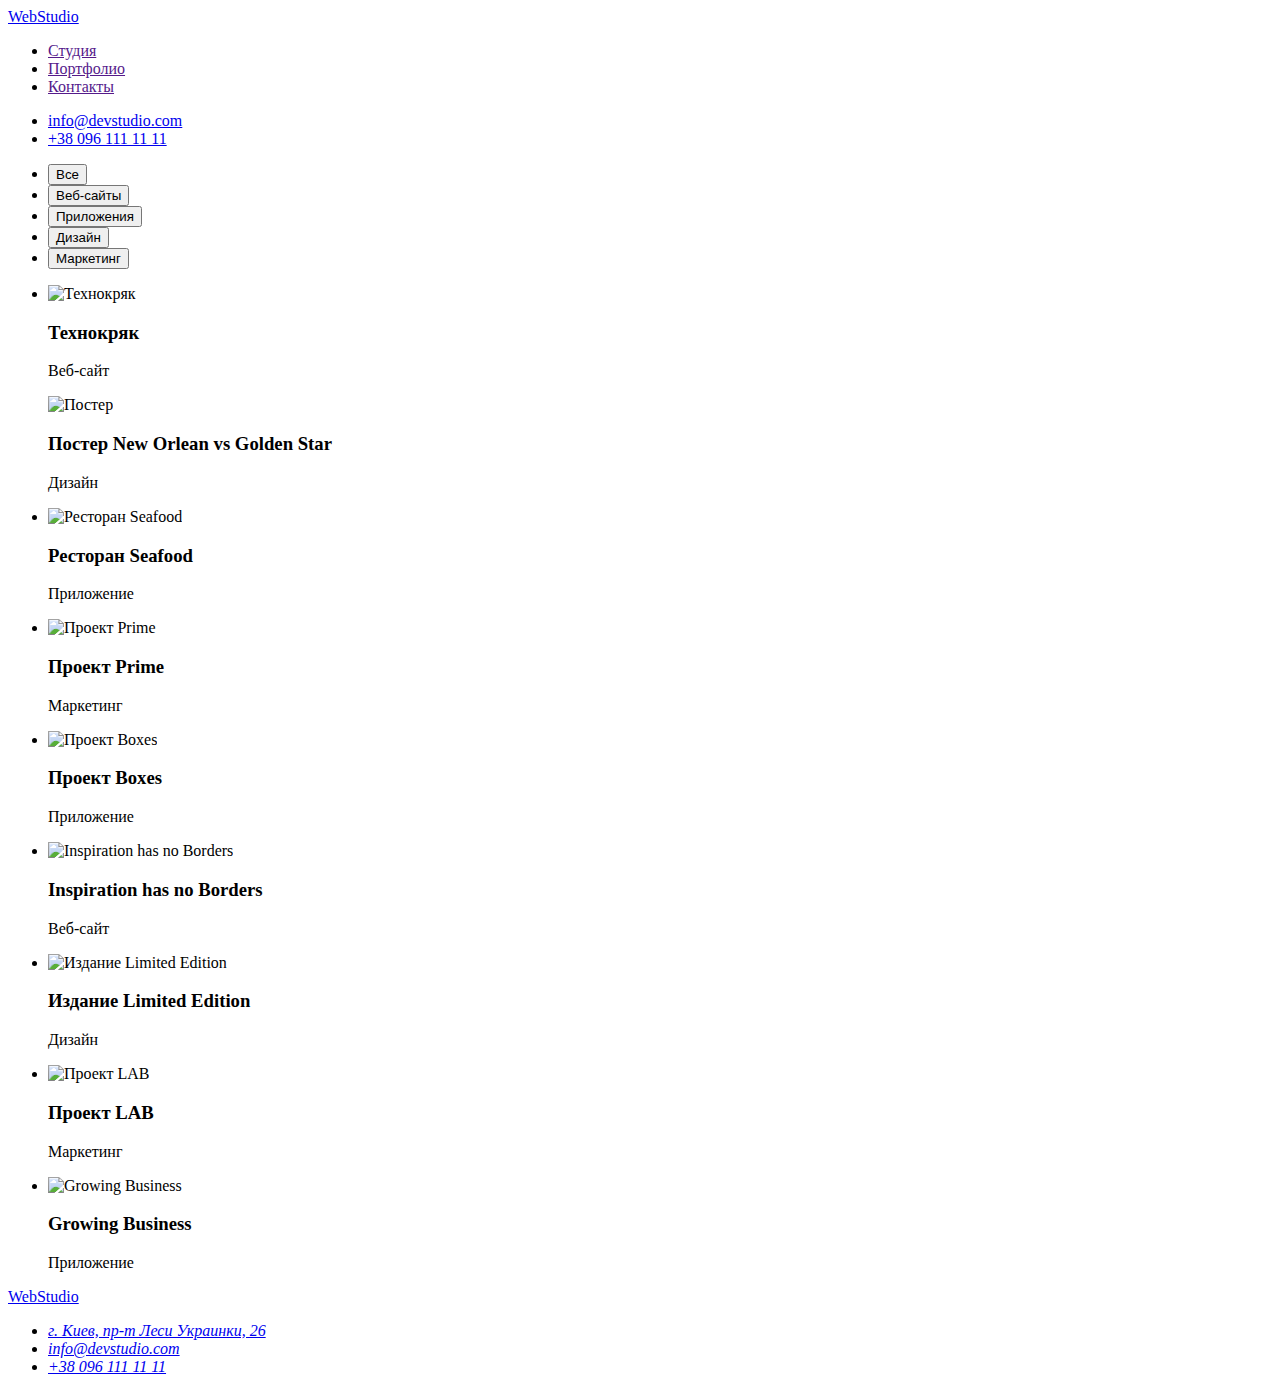
==== portfolio.html @ 06dc1294 "Add files via upload" ====
<!DOCTYPE html>
<html lang="en">
  <head>
    <meta charset="UTF-8" />
    <meta http-equiv="X-UA-Compatible" content="IE=edge" />
    <meta name="viewport" content="width=device-width, initial-scale=1.0" />
    <title>Portfolio</title>
  </head>
  <body>
    <header>
      <nav>
        <a href="./portfolio.html"> WebStudio </a>
        <ul>
          <li><a href="">Студия</a></li>
          <li><a href="">Портфолио</a></li>
          <li><a href="">Контакты</a></li>
        </ul>
      </nav>
      <ul>
        <li><a href="mailto:info@devstudio.com">info@devstudio.com</a></li>
        <li><a href="tel:+380961111111">+38 096 111 11 11</a></li>
      </ul>
    </header>
    <main>
      <section>
        <h2 hidden>кнопки выбора портфолио</h2>
        <ul>
          <li><button type="button">Все</button></li>
          <li><button type="button">Веб-сайты</button></li>
          <li><button type="button">Приложения</button></li>
          <li><button type="button">Дизайн</button></li>
          <li><button type="button">Маркетинг</button></li>
        </ul>
      </section>
      <section>
        <h2 hidden>портфолио</h2>
        <ul>
          <li>
              <img src="./images/web.jpg"
            width="370"
            height="294"
            alt="Технокряк"/>
            <h3>Технокряк</h3>
            <p>Веб-сайт</p>
        </li>
            <img src="./images/design.jpg"
            width="370"
            height="294"
            alt="Постер"/>
            <h3>Постер New Orlean vs Golden Star</h3>
            <p>Дизайн</p>
            </li>
            <li>
                <img src="./images/app.jpg"
            width="370"
            height="294"
            alt="Ресторан Seafood"/>
            <h3>Ресторан Seafood</h3>
            <p>Приложение</p>
        </li>
            <li><img src="./images/marketing.jpg"
            width="370"
            height="294"
            alt="Проект Prime"/>
            <h3>Проект Prime</h3>
            <p>Маркетинг</p>
        </li>
            <li><img src="./images/app2.jpg"
            width="370"
            height="294"
            alt="Проект Boxes"/>
            <h3>Проект Boxes</h3>
            <p>Приложение</p>
        </li>
            <li><img src="./images/web2.jpg"
            width="370"
            height="294"
            alt="Inspiration has no Borders"/>
            <h3 lang="en">Inspiration has no Borders</h3>
            <p>Веб-сайт</p>
        </li>
            <li><img src="./images/design2.jpg"
            width="370"
            height="294"
            alt="Издание Limited Edition"/>
            <h3>Издание Limited Edition</h3>
            <p>Дизайн</p>
        </li>
            <li><img src="./images/marketing2.jpg"
            width="370"
            height="294"
            alt="Проект LAB"/>
            <h3>Проект LAB</h3>
            <p>Маркетинг</p>
        </li>
            <li><img src="./images/app3.jpg"
                width="370"
                height="294"
                alt="Growing Business"/>
                <h3 lang="en">Growing Business</h3>
            <p>Приложение</p>
            </li>
          
              </ul>
      </section>
    </main>
    <footer>
        <a href="./portfolio.html">WebStudio </a>
        <address>
          <ul>
            <li>
              <a
                href="https://goo.gl/maps/e2pgmSdPT3RohSe57"
                target="_blank"
                rel="noreferrer noopener"
              >
                г. Киев, пр-т Леси Украинки, 26</a
              >
            </li>
            <li><a href="mailto:info@devstudio.com">info@devstudio.com</a></li>
            <li><a href="tel:+380961111111">+38 096 111 11 11</a></li>
          </ul>
        </address>
      </footer>
  </body>
</html>
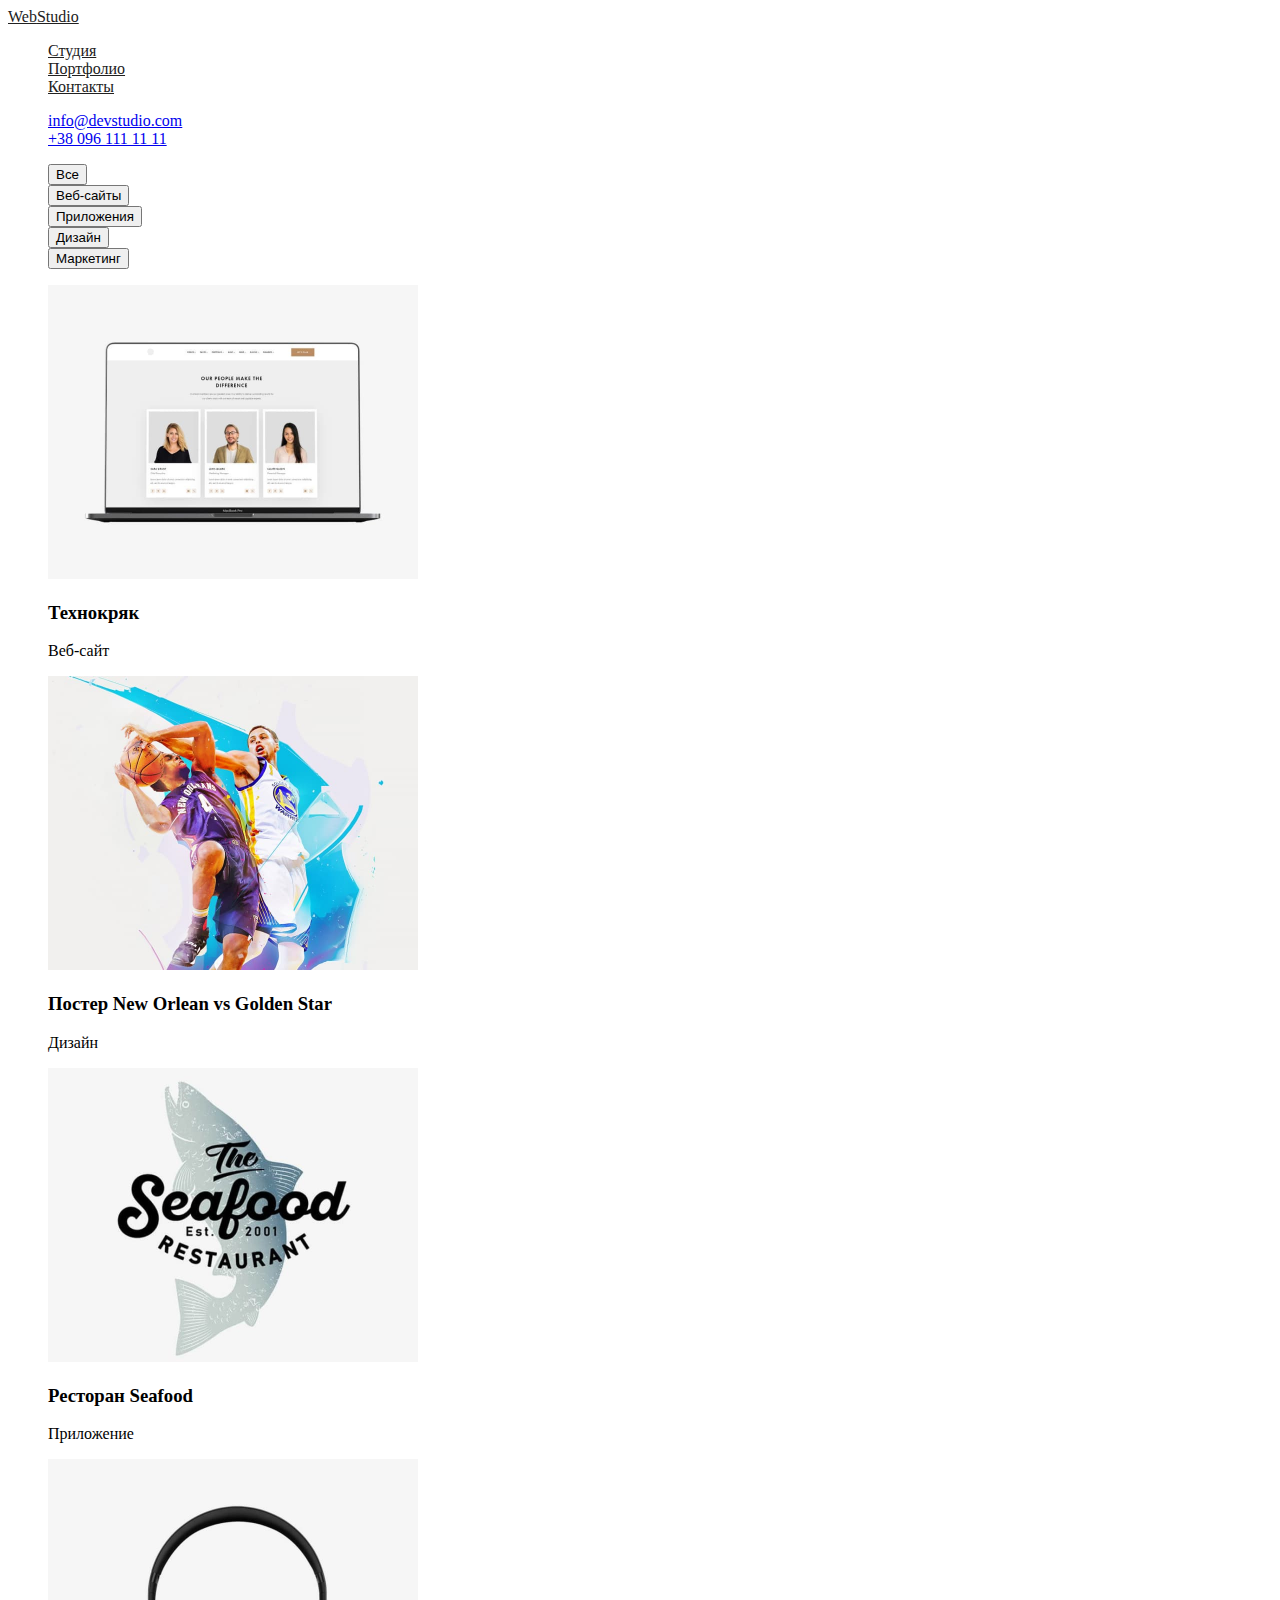
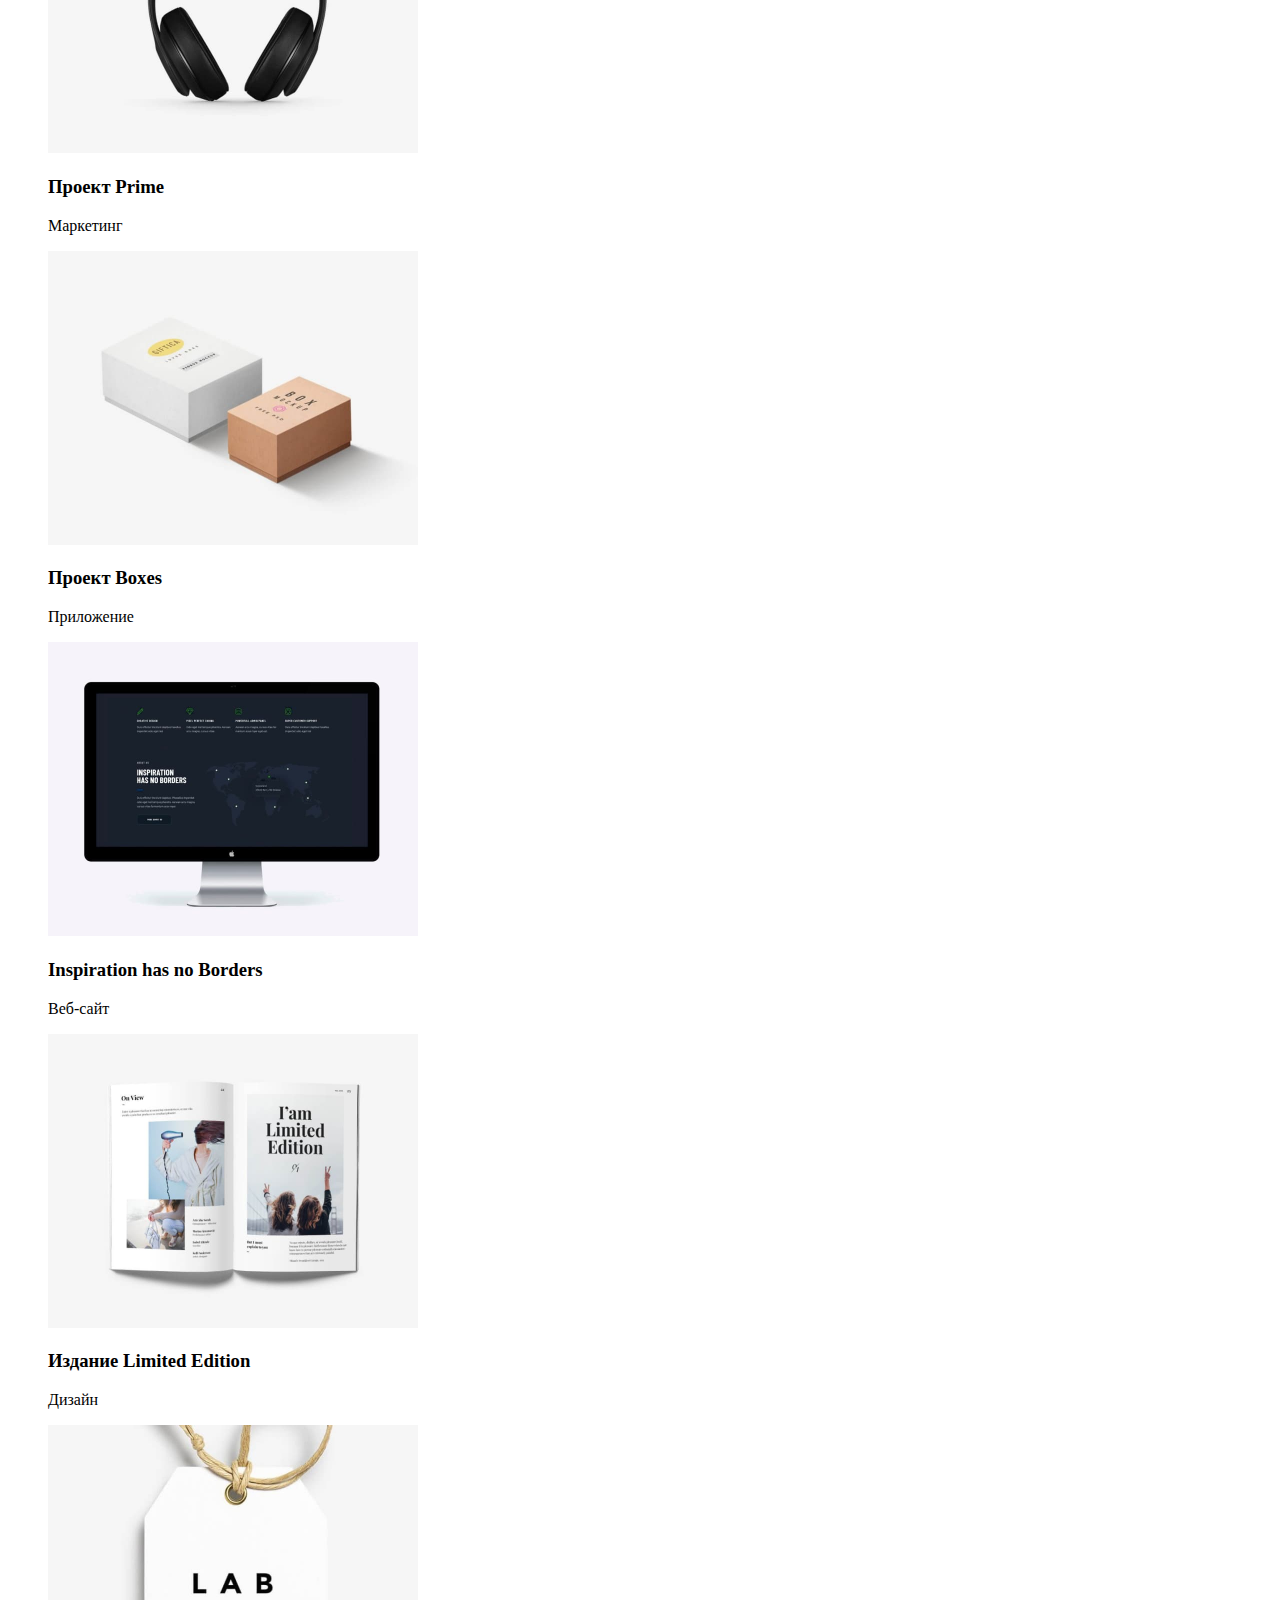
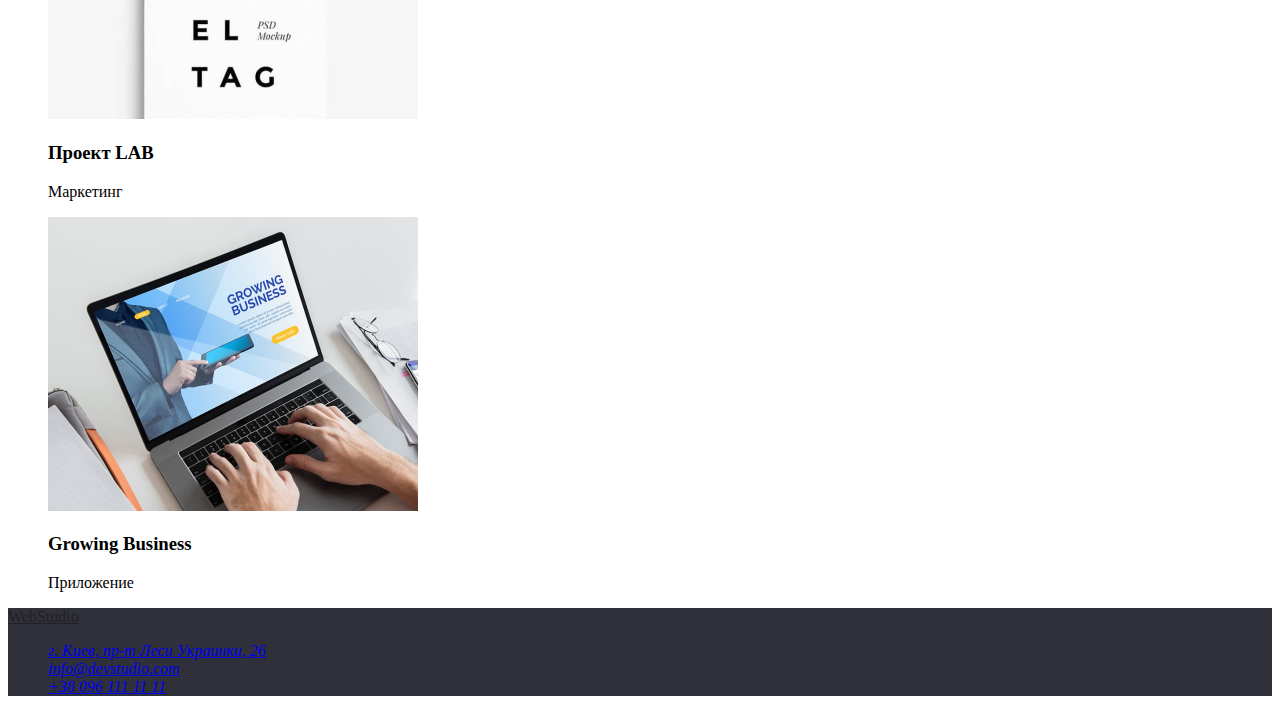
==== commit 273c412f: "Add files via upload" ====
--- a/portfolio.html
+++ b/portfolio.html
@@ -1,46 +1,57 @@
 <!DOCTYPE html>
-<html lang="en">
+<html lang="ru">
   <head>
     <meta charset="UTF-8" />
     <meta http-equiv="X-UA-Compatible" content="IE=edge" />
     <meta name="viewport" content="width=device-width, initial-scale=1.0" />
     <title>Portfolio</title>
+    <link rel="stylesheet" href="./css/styles.css" />
+    <link rel="preconnect" href="https://fonts.googleapis.com" />
+    <link rel="preconnect" href="https://fonts.gstatic.com" crossorigin />
+    <link
+      href="https://fonts.googleapis.com/css2?family=Raleway:wght@700&family=Roboto:wght@400;500;700;900&display=swap"
+      rel="stylesheet"
+    />
   </head>
   <body>
     <header>
       <nav>
-        <a href="./portfolio.html"> WebStudio </a>
-        <ul>
-          <li><a href="">Студия</a></li>
-          <li><a href="">Портфолио</a></li>
-          <li><a href="">Контакты</a></li>
+        <a href="./index.html" class="logo"> Web<span class="span-header">Studio</span></a>
+        <ul class="site-nav list">
+          <li><a href="./index.html" class="link">Студия</a></li>
+          <li><a href="./portfolio.html" class="link current">Портфолио</a></li>
+          <li><a href="" class="link">Контакты</a></li>
         </ul>
       </nav>
-      <ul>
-        <li><a href="mailto:info@devstudio.com">info@devstudio.com</a></li>
-        <li><a href="tel:+380961111111">+38 096 111 11 11</a></li>
+      <ul class="address list">
+        <li>
+          <a href="mailto:info@devstudio.com" class="link"
+            >info@devstudio.com</a
+          >
+        </li>
+        <li><a href="tel:+380961111111" class="link">+38 096 111 11 11</a></li>
       </ul>
     </header>
     <main>
       <section>
         <h2 hidden>кнопки выбора портфолио</h2>
-        <ul>
-          <li><button type="button">Все</button></li>
-          <li><button type="button">Веб-сайты</button></li>
-          <li><button type="button">Приложения</button></li>
-          <li><button type="button">Дизайн</button></li>
-          <li><button type="button">Маркетинг</button></li>
+        <ul class="list">
+          <li><button class="button" type="button">Все</button></li>
+          <li><button class="button" type="button">Веб-сайты</button></li>
+          <li><button class="button" type="button">Приложения</button></li>
+          <li><button class="button" type="button">Дизайн</button></li>
+          <li><button class="button" type="button">Маркетинг</button></li>
         </ul>
       </section>
       <section>
         <h2 hidden>портфолио</h2>
-        <ul>
+        <ul class="list">
           <li>
               <img src="./images/web.jpg"
             width="370"
             height="294"
             alt="Технокряк"/>
-            <h3>Технокряк</h3>
+            <h3 class="title">Технокряк</h3>
             <p>Веб-сайт</p>
         </li>
             <img src="./images/design.jpg"
@@ -104,23 +115,23 @@
               </ul>
       </section>
     </main>
-    <footer>
-        <a href="./portfolio.html">WebStudio </a>
-        <address>
-          <ul>
-            <li>
-              <a
-                href="https://goo.gl/maps/e2pgmSdPT3RohSe57"
-                target="_blank"
-                rel="noreferrer noopener"
-              >
-                г. Киев, пр-т Леси Украинки, 26</a
-              >
-            </li>
-            <li><a href="mailto:info@devstudio.com">info@devstudio.com</a></li>
-            <li><a href="tel:+380961111111">+38 096 111 11 11</a></li>
-          </ul>
-        </address>
-      </footer>
+    <footer class="footer">
+      <a href="./index.html" class="logo"> Web<span class="span-footer">Studio</span></a>
+      <address>
+        <ul class="footer list">
+          <li class="address">
+            <a
+              href="https://goo.gl/maps/e2pgmSdPT3RohSe57"
+              target="_blank"
+              rel="noreferrer noopener"
+            >
+              г. Киев, пр-т Леси Украинки, 26</a
+            >
+          </li>
+          <li><a href="mailto:info@devstudio.com">info@devstudio.com</a></li>
+          <li><a href="tel:+380961111111">+38 096 111 11 11</a></li>
+        </ul>
+      </address>
+    </footer>
   </body>
 </html>
--- a/css/styles.css
+++ b/css/styles.css
@@ -0,0 +1,60 @@
+:root{
+    --primary-text-color: #757575;
+    --title-text-color: #212121;
+    --accent-color: #2196F3;
+}
+font-family: 'Raleway', sans-serif;
+font-family: 'Roboto', sans-serif;
+body {background-color:#E5E5E5; 
+    color:var(--primary-text-color);}
+.list {list-style: none;}
+
+/* вторичный цвет фона #F5F4FA */
+.logo {color: #212121;}
+.logo:hover
+{
+    color:  var(--accent-color);
+}
+/* site nav */
+.site-nav .link
+{
+    color: #212121;
+}
+.site-nav .link:hover,
+.site-nav .link:focus
+{
+    color: var(--accent-color);
+}
+/* site adress */
+.address{
+    color: #757575;
+}
+.address .link:hover,
+.address .link:focus{
+    color: var(--accent-color); 
+}
+/* HERO */
+.section-hero{
+color: #FFFFFF;
+background-color: #2F303A;
+}
+/*Features */
+.feature-list .title{
+    color: var(--title-text-color);
+
+}
+.subtitle{
+    color: var(--primary-text-color);
+}
+.aside-list .title {
+    color: var(--title-text-color);
+}
+/* footer */
+.footer{
+    background-color:#2F303A;
+}
+.footer-logo{  
+      color: #2196F3
+    }
+.footer-logo:hover{color: var(--accent-color);}
+.footer-address{}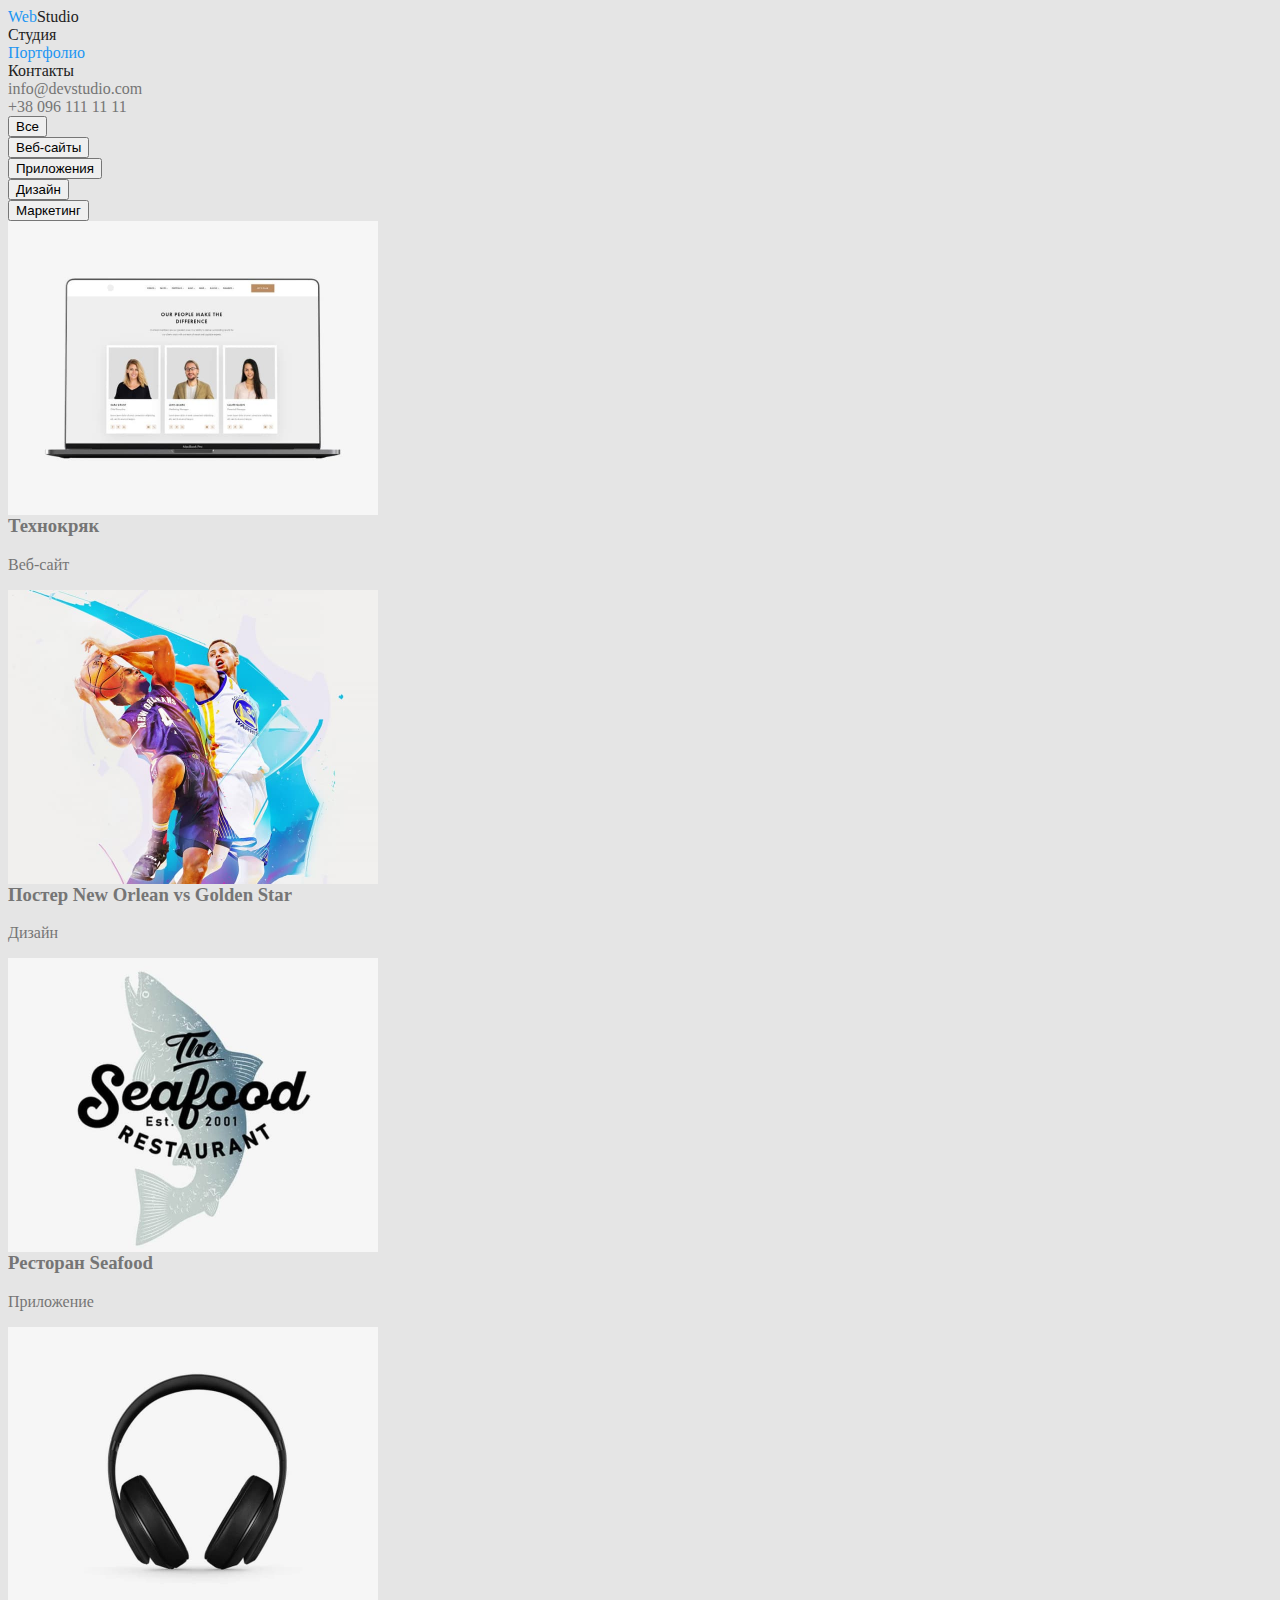
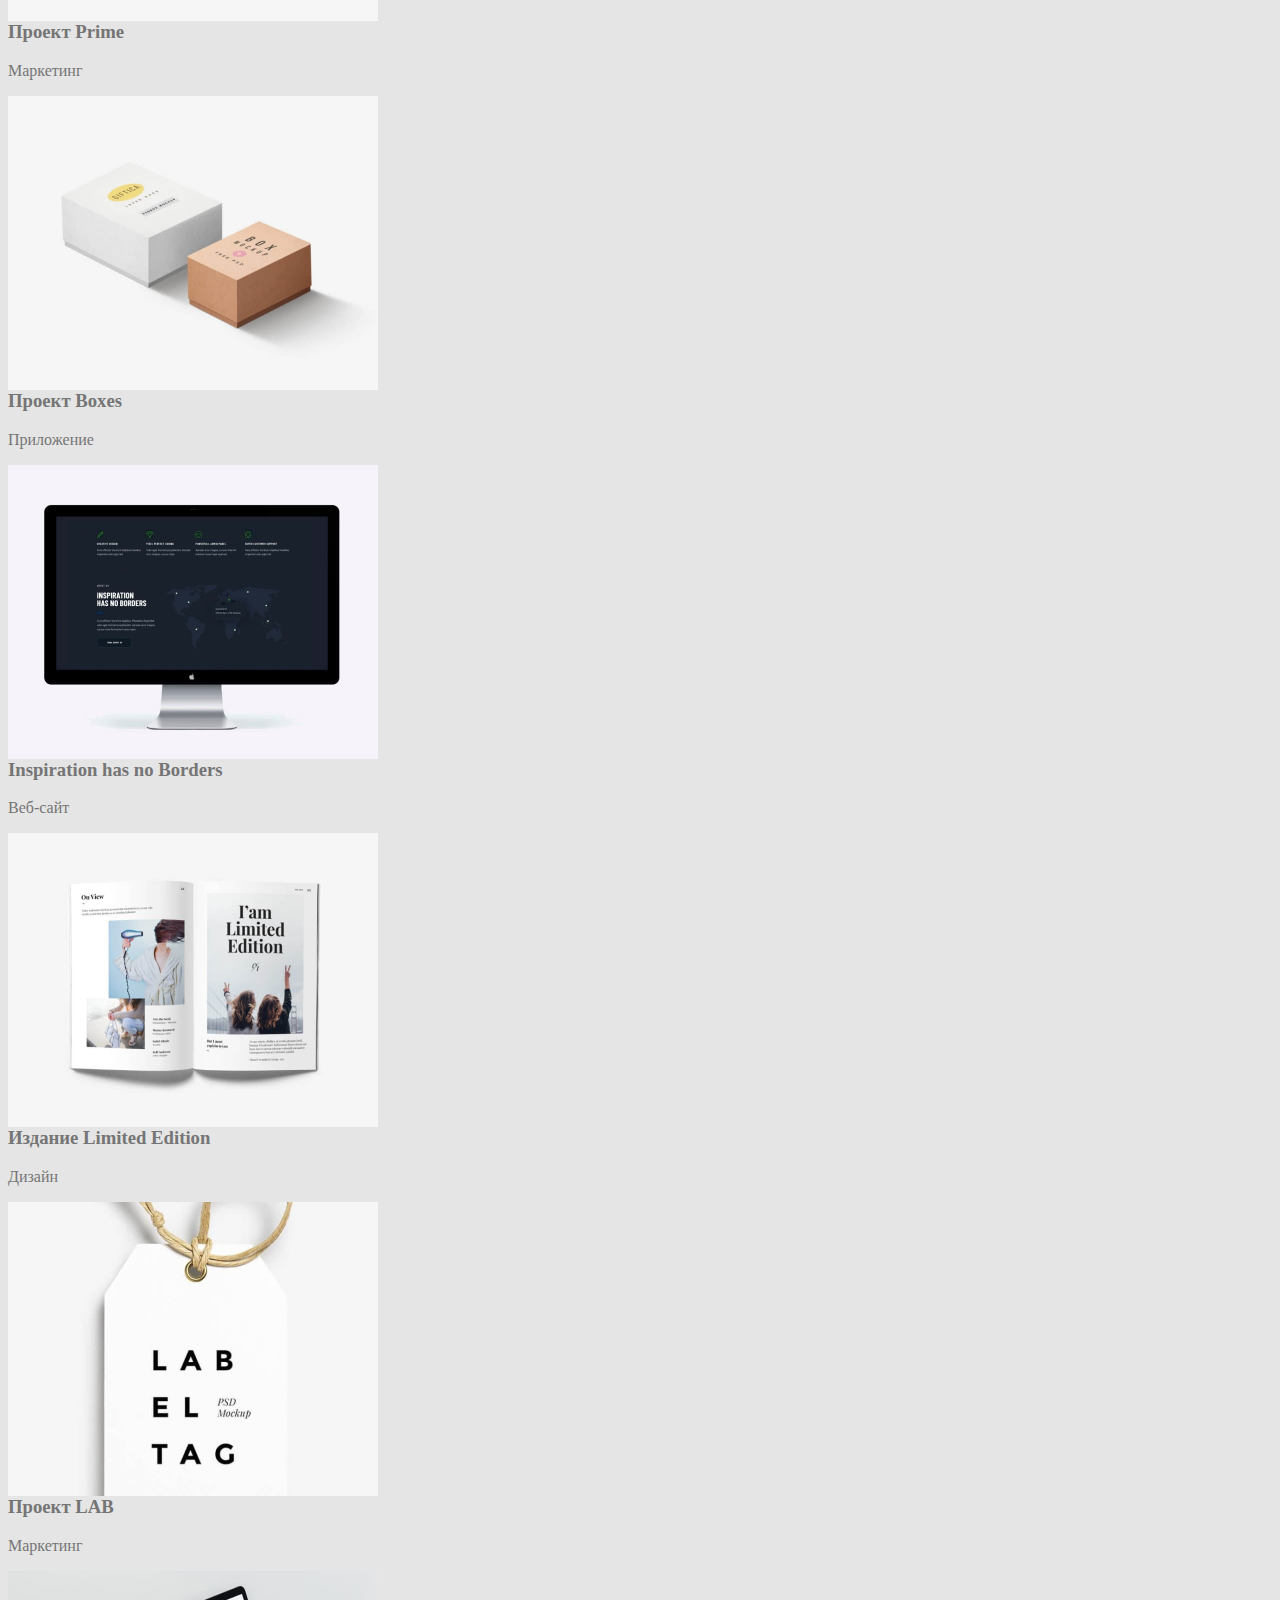
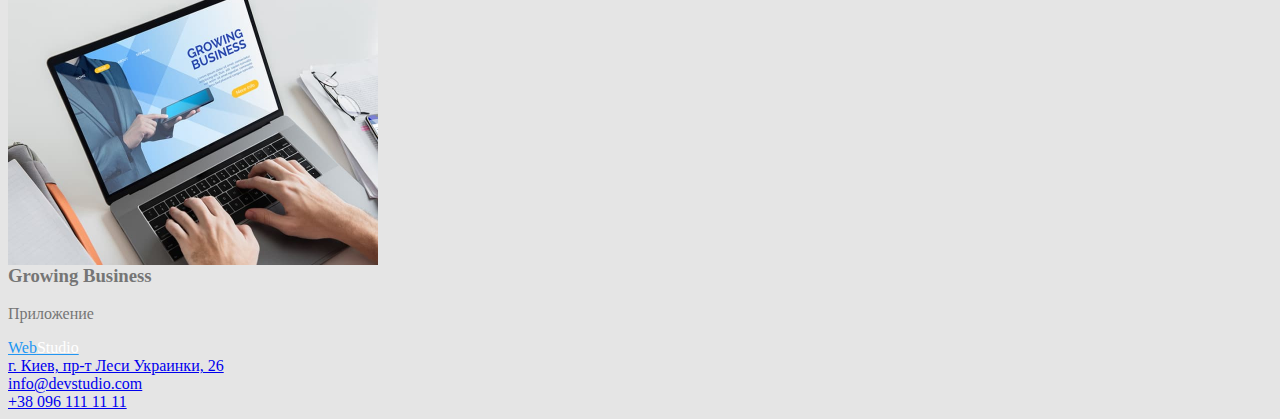
==== commit e29849bb: "Add files via upload" ====
--- a/portfolio.html
+++ b/portfolio.html
@@ -16,20 +16,20 @@
   <body>
     <header>
       <nav>
-        <a href="./index.html" class="logo"> Web<span class="span-header">Studio</span></a>
+        <a href="./index.html" class="link logo"> Web<span class="span-header">Studio</span></a>
         <ul class="site-nav list">
-          <li><a href="./index.html" class="link">Студия</a></li>
-          <li><a href="./portfolio.html" class="link current">Портфолио</a></li>
-          <li><a href="" class="link">Контакты</a></li>
+          <li><a href="./index.html" class="link header-link">Студия</a></li>
+          <li><a href="./portfolio.html" class="link header-link current">Портфолио</a></li>
+          <li><a href="" class="link header-link">Контакты</a></li>
         </ul>
       </nav>
       <ul class="address list">
         <li>
-          <a href="mailto:info@devstudio.com" class="link"
+          <a href="mailto:info@devstudio.com" class="link header-link"
             >info@devstudio.com</a
           >
         </li>
-        <li><a href="tel:+380961111111" class="link">+38 096 111 11 11</a></li>
+        <li><a href="tel:+380961111111" class="link header-link">+38 096 111 11 11</a></li>
       </ul>
     </header>
     <main>
--- a/css/styles.css
+++ b/css/styles.css
@@ -5,15 +5,35 @@
 }
 font-family: 'Raleway', sans-serif;
 font-family: 'Roboto', sans-serif;
+html {  
+    box-sizing: border-box;
+  }
+  *,*::after,*::before {
+          box-sizing: inherit;}
+          /* Стили для обнуления верхних отступов у элементов */
+h1,h2,h3,h4,h5,h6,p { 
+     margin-top: 0;}
+/* Класс для обнуления базовых свойств у списков (ul) */
+.list {    list-style: none;    padding-left: 0;    margin: 0;}
+/* Класс для обнуления базовых свойств у ссылок */
+.link {    text-decoration: none;    color: inherit;}
+/* Свойства для корректного отображения картинок */
+img {    display: block;    max-width: 100%;    height: auto;}
+/* Свойства для обнуления курсива у address */
+address {    font-style: normal;    /* or */    font-style: inherit;}
+
 body {background-color:#E5E5E5; 
     color:var(--primary-text-color);}
-.list {list-style: none;}
 
-/* вторичный цвет фона #F5F4FA */
-.logo {color: #212121;}
+/* лого */
+.logo {color: var(--accent-color);}
 .logo:hover
 {
     color:  var(--accent-color);
+}
+.span-header {color: var(--title-text-color);
+}
+.span-footer {color: white;
 }
 /* site nav */
 .site-nav .link
@@ -25,12 +45,13 @@
 {
     color: var(--accent-color);
 }
+.site-nav .link.current{ color: var(--accent-color);}
 /* site adress */
 .address{
     color: #757575;
 }
-.address .link:hover,
-.address .link:focus{
+.address :hover,
+.address :focus{
     color: var(--accent-color); 
 }
 /* HERO */
@@ -39,22 +60,24 @@
 background-color: #2F303A;
 }
 /*Features */
-.feature-list .title{
+.feature .title{
     color: var(--title-text-color);
 
-}
 .subtitle{
     color: var(--primary-text-color);
 }
-.aside-list .title {
+.person .title{color: var(--title-text-color);}
+.aside-list.title {
     color: var(--title-text-color);
 }
 /* footer */
-.footer{
-    background-color:#2F303A;
-}
+.footer .link{ }
+
+.footer{background-color:#2F303A;}
 .footer-logo{  
       color: #2196F3
     }
 .footer-logo:hover{color: var(--accent-color);}
-.footer-address{}+.button {background-color: #2196F3;
+color: white;}
+.list .title {color: var(--title-text-color);}
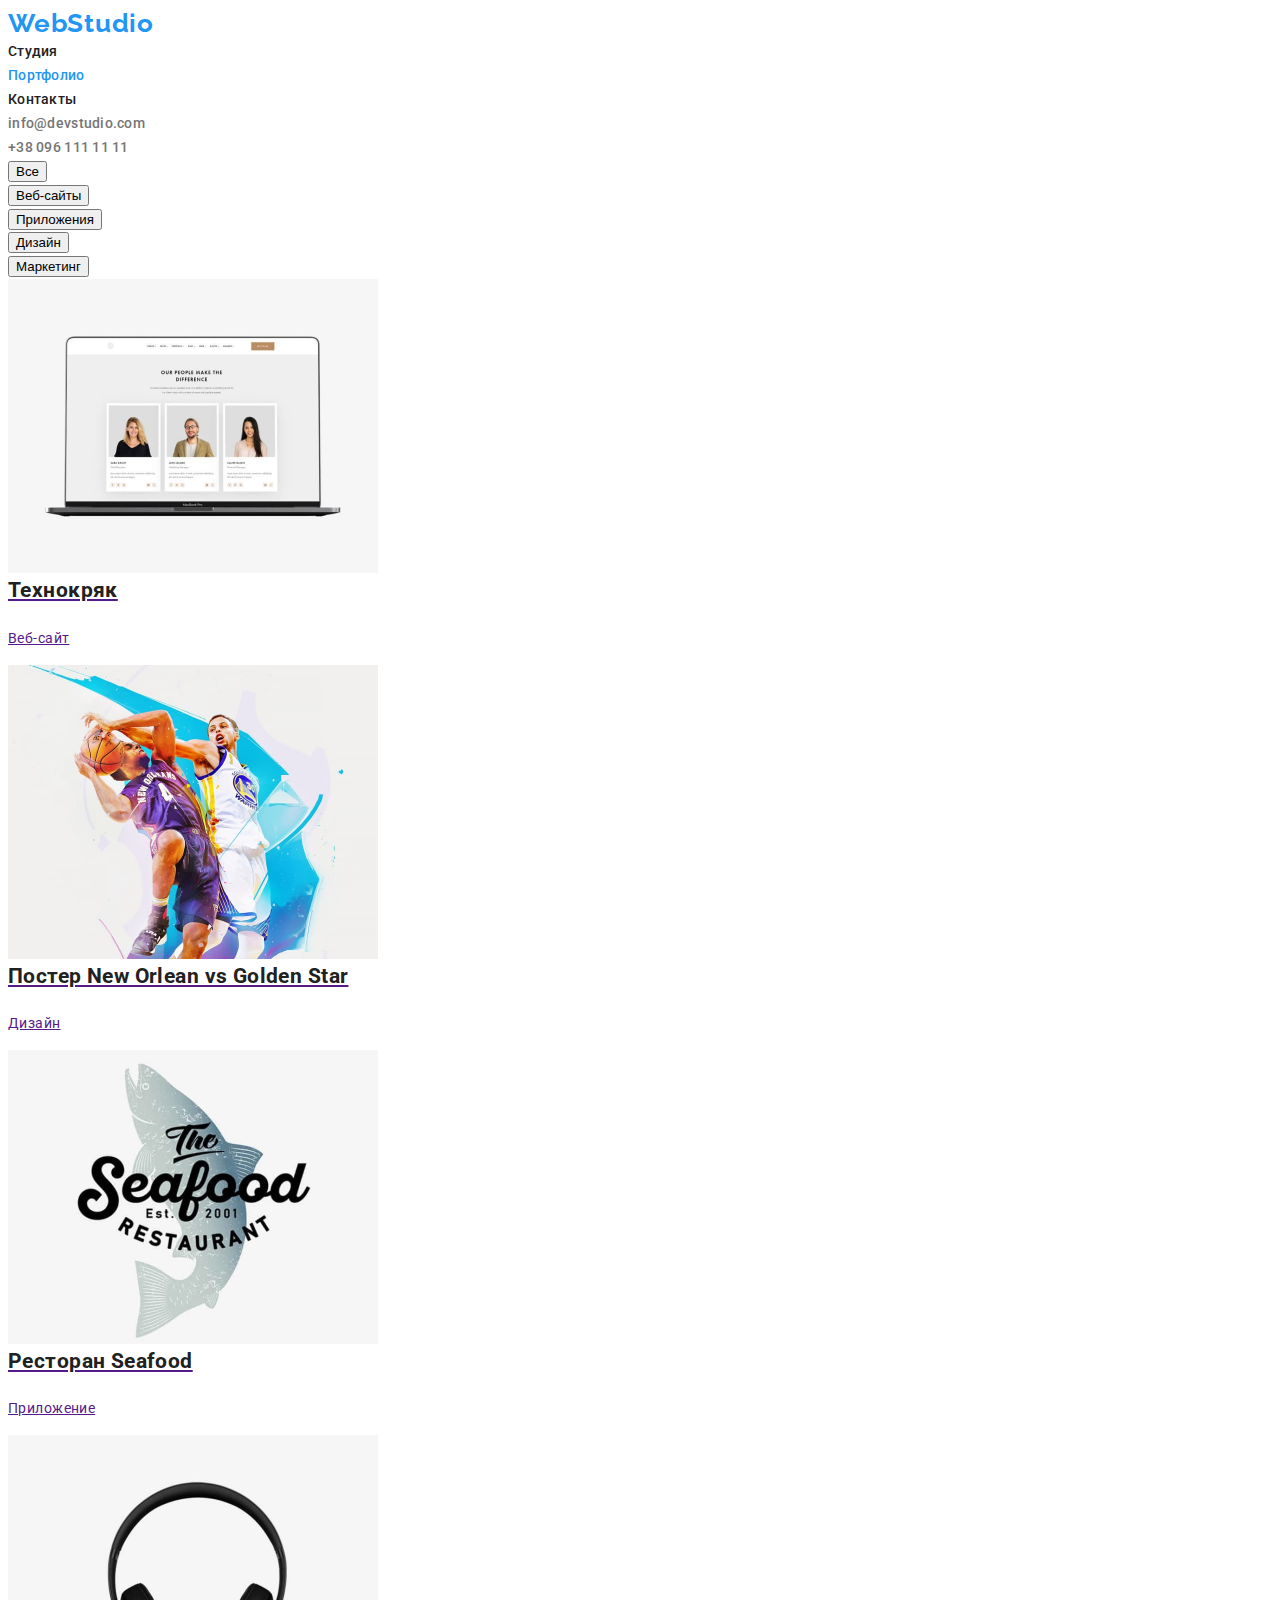
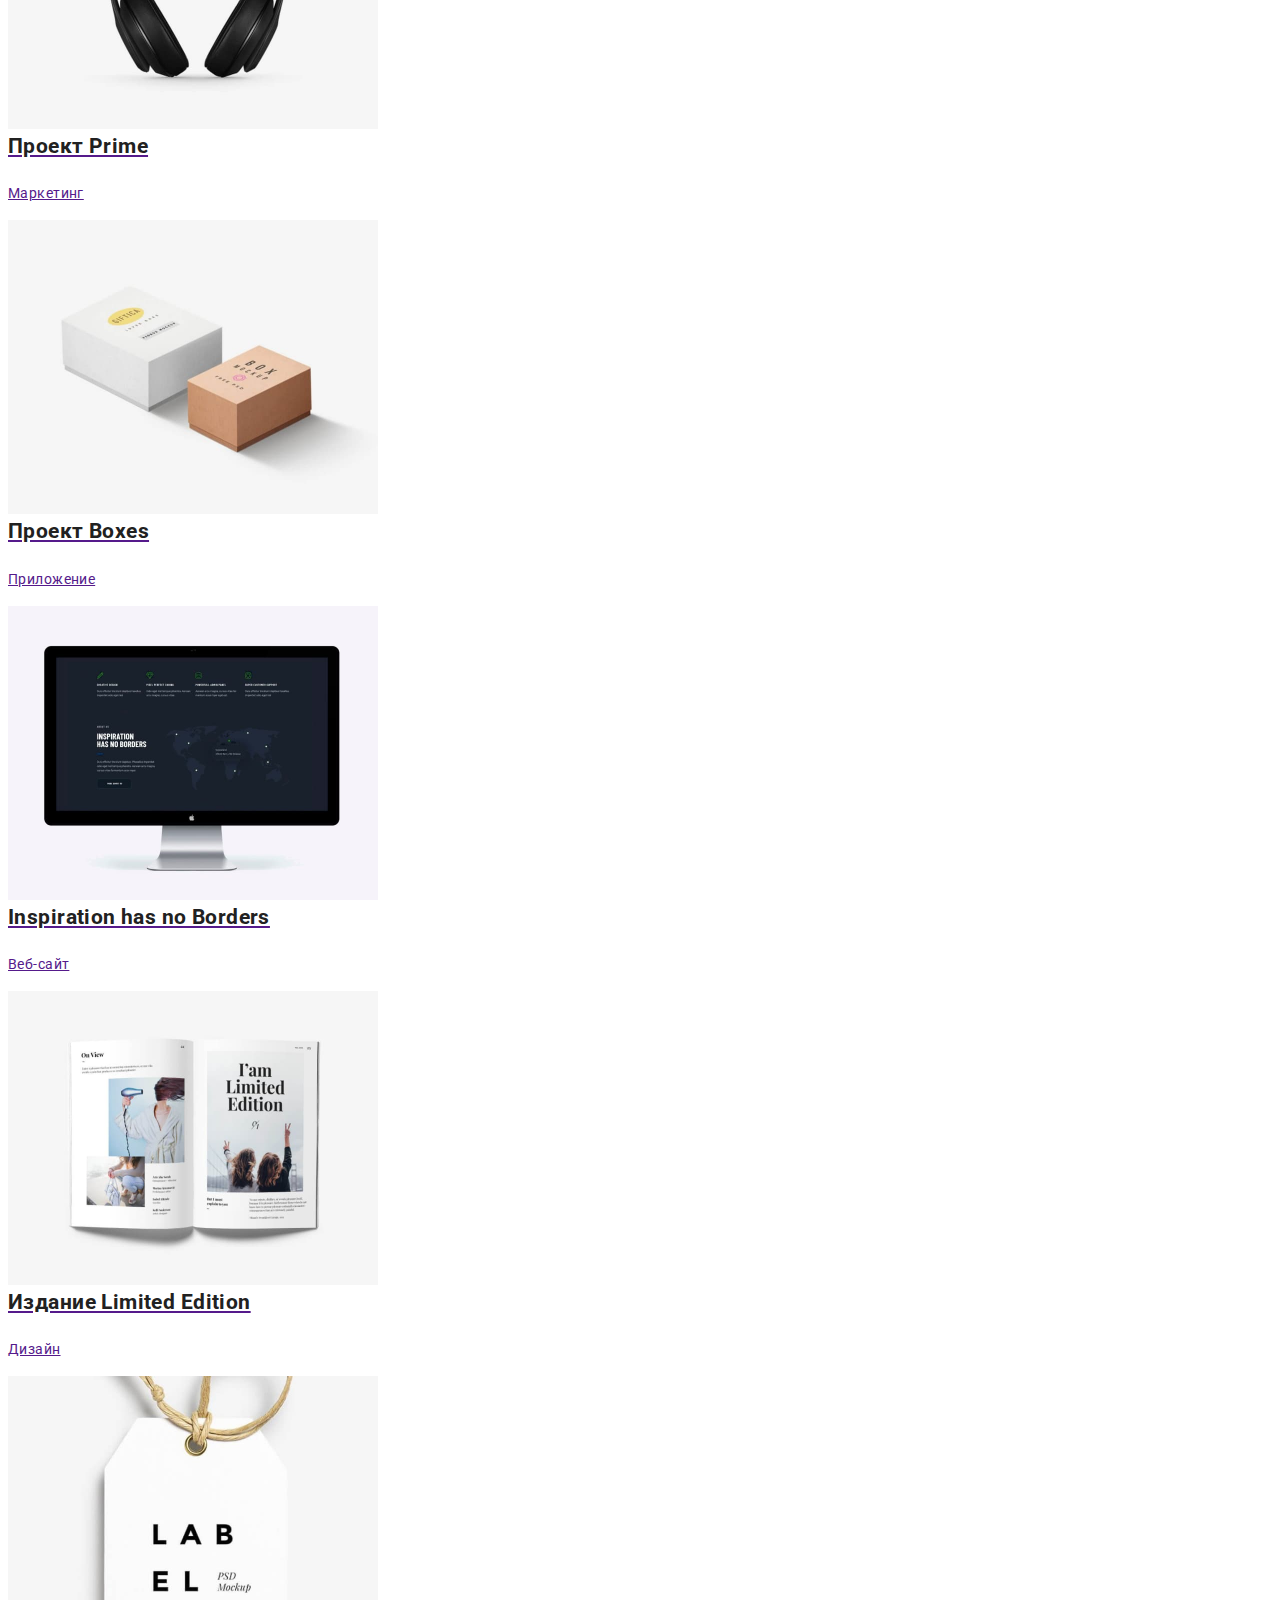
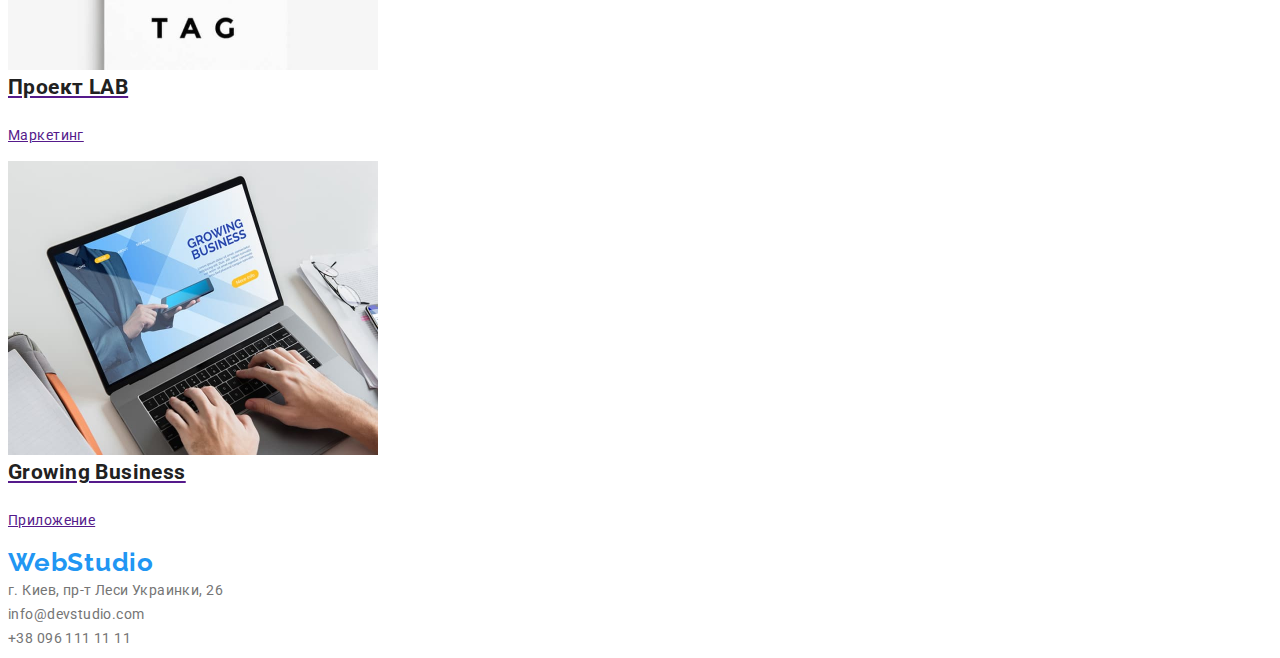
==== commit 562602e5: "Add files via upload" ====
--- a/portfolio.html
+++ b/portfolio.html
@@ -16,9 +16,9 @@
   <body>
     <header>
       <nav>
-        <a href="./index.html" class="link logo"> Web<span class="span-header">Studio</span></a>
+        <a href="./index.html" class="link logo"> Web<span class="logo-header">Studio</span></a>
         <ul class="site-nav list">
-          <li><a href="./index.html" class="link header-link">Студия</a></li>
+          <li><a href="./index.html" class="link header-link ">Студия</a></li>
           <li><a href="./portfolio.html" class="link header-link current">Портфолио</a></li>
           <li><a href="" class="link header-link">Контакты</a></li>
         </ul>
@@ -34,103 +34,126 @@
     </header>
     <main>
       <section>
-        <h2 hidden>кнопки выбора портфолио</h2>
-        <ul class="list">
-          <li><button class="button" type="button">Все</button></li>
-          <li><button class="button" type="button">Веб-сайты</button></li>
-          <li><button class="button" type="button">Приложения</button></li>
-          <li><button class="button" type="button">Дизайн</button></li>
-          <li><button class="button" type="button">Маркетинг</button></li>
+        <h1 hidden>Портфолио</h1>
+        <ul class="filter-list list">
+          <li><button class="filter-btn filter-current" type="button">Все</button></li>
+          <li><button class="filter-btn filter-current" type="button">Веб-сайты</button></li>
+          <li><button class="filter-btn filter-current" type="button">Приложения</button></li>
+          <li><button class="filter-btn filter-current" type="button">Дизайн</button></li>
+          <li><button class="filter-btn filter-current" type="button">Маркетинг</button></li>
         </ul>
-      </section>
-      <section>
-        <h2 hidden>портфолио</h2>
-        <ul class="list">
+             <ul class="list">
           <li>
+            <a href="" target="_blank" rel="noopener, noreferrer, nofollow">
               <img src="./images/web.jpg"
             width="370"
             height="294"
             alt="Технокряк"/>
-            <h3 class="title">Технокряк</h3>
-            <p>Веб-сайт</p>
+            <h2 class="title portfolio-title">Технокряк</h2>
+            <p class="portfolio-item">Веб-сайт</p>
+          </a>
         </li>
+        <li>
+          <a href="" target="_blank" rel="noopener, noreferrer, nofollow">
             <img src="./images/design.jpg"
             width="370"
             height="294"
             alt="Постер"/>
-            <h3>Постер New Orlean vs Golden Star</h3>
-            <p>Дизайн</p>
+            <h2 class="title portfolio-title">Постер New Orlean vs Golden Star</h2>
+            <p class="portfolio-item">Дизайн</p>
+            </a>
             </li>
-            <li>
+                         <a href="" target="_blank" rel="noopener, noreferrer, nofollow">
                 <img src="./images/app.jpg"
             width="370"
             height="294"
             alt="Ресторан Seafood"/>
-            <h3>Ресторан Seafood</h3>
-            <p>Приложение</p>
+            <h2 class="title portfolio-title">Ресторан Seafood</h2>
+            <p class="portfolio-item">Приложение</p>
+            </a>
         </li>
-            <li><img src="./images/marketing.jpg"
+                  <a href="" target="_blank" rel="noopener, noreferrer, nofollow">
+              <img src="./images/marketing.jpg"
             width="370"
             height="294"
             alt="Проект Prime"/>
-            <h3>Проект Prime</h3>
-            <p>Маркетинг</p>
+            <h2 class="title portfolio-title">Проект Prime</h2>
+            <p class="portfolio-item">Маркетинг</p>
+            </a>
         </li>
-            <li><img src="./images/app2.jpg"
+            <li>
+              <a href="" target="_blank" rel="noopener, noreferrer, nofollow">
+              <img src="./images/app2.jpg"
             width="370"
             height="294"
             alt="Проект Boxes"/>
-            <h3>Проект Boxes</h3>
-            <p>Приложение</p>
+            <h2 class="title portfolio-title">Проект Boxes</h2>
+            <p class="portfolio-item">Приложение</p>
+          </a>
         </li>
-            <li><img src="./images/web2.jpg"
+            <li>
+              <a href="" target="_blank" rel="noopener, noreferrer, nofollow"> 
+              <img src="./images/web2.jpg"
             width="370"
             height="294"
             alt="Inspiration has no Borders"/>
-            <h3 lang="en">Inspiration has no Borders</h3>
-            <p>Веб-сайт</p>
+            <h2 class="title portfolio-title" lang="en">Inspiration has no Borders</h2>
+            <p class="portfolio-item">Веб-сайт</p>
+            </a>
         </li>
-            <li><img src="./images/design2.jpg"
+            <li>
+              <a href="" target="_blank" rel="noopener, noreferrer, nofollow">
+              <img src="./images/design2.jpg"
             width="370"
             height="294"
             alt="Издание Limited Edition"/>
-            <h3>Издание Limited Edition</h3>
-            <p>Дизайн</p>
+            <h2 class="title portfolio-title">Издание Limited Edition</h2>
+            <p class="portfolio-item">Дизайн</p>
+              </a>
+
         </li>
-            <li><img src="./images/marketing2.jpg"
+            <li>
+              <a href="" target="_blank" rel="noopener, noreferrer, nofollow">
+
+              <img src="./images/marketing2.jpg"
             width="370"
             height="294"
             alt="Проект LAB"/>
-            <h3>Проект LAB</h3>
-            <p>Маркетинг</p>
+            <h2 class="title portfolio-title">Проект LAB</h2>
+            <p class="portfolio-item">Маркетинг</p>
+              </a>
         </li>
-            <li><img src="./images/app3.jpg"
+            <li>
+              <a href="" target="_blank" rel="noopener, noreferrer, nofollow">
+              <img src="./images/app3.jpg"
                 width="370"
                 height="294"
                 alt="Growing Business"/>
-                <h3 lang="en">Growing Business</h3>
-            <p>Приложение</p>
+                <h2 class="title portfolio-title" lang="en">Growing Business</h2>
+            <p class="portfolio-item">Приложение</p>
+              </a>
             </li>
-          
-              </ul>
+                        </ul>
       </section>
     </main>
     <footer class="footer">
-      <a href="./index.html" class="logo"> Web<span class="span-footer">Studio</span></a>
+      <a href="./index.html" class="logo link"> Web<span class="logo-footer">Studio</span></a>
       <address>
-        <ul class="footer list">
-          <li class="address">
+        <ul class="address-list list">
+          <li class="address-item">
             <a
               href="https://goo.gl/maps/e2pgmSdPT3RohSe57"
               target="_blank"
-              rel="noreferrer noopener"
+              rel="noreferrer noopener" class="link address-link"
             >
               г. Киев, пр-т Леси Украинки, 26</a
             >
           </li>
-          <li><a href="mailto:info@devstudio.com">info@devstudio.com</a></li>
-          <li><a href="tel:+380961111111">+38 096 111 11 11</a></li>
-        </ul>
+          <a href="mailto:info@devstudio.com" class="link address-link"
+            >info@devstudio.com</a>
+        </li>
+        <li><a href="tel:+380961111111" class="link address-link">+38 096 111 11 11</a></li>
+      </ul>
       </address>
     </footer>
   </body>
--- a/css/styles.css
+++ b/css/styles.css
@@ -2,6 +2,7 @@
     --primary-text-color: #757575;
     --title-text-color: #212121;
     --accent-color: #2196F3;
+    --dark-bg: #2F303A;
 }
 font-family: 'Raleway', sans-serif;
 font-family: 'Roboto', sans-serif;
@@ -22,30 +23,49 @@
 /* Свойства для обнуления курсива у address */
 address {    font-style: normal;    /* or */    font-style: inherit;}
 
-body {background-color:#E5E5E5; 
-    color:var(--primary-text-color);}
-
+body {
+    font-family: Roboto, sans-serif;
+    font-size: 14px;
+    line-height: 1.71;
+    /* or 171% */    
+    letter-spacing: 0.03em;    
+    color: var(--primary-text-color);}
 /* лого */
-.logo {color: var(--accent-color);}
+.logo {font-family: Raleway;
+    font-style: normal;
+    font-weight: bold;
+    font-size: 26px;
+    line-height: 31px;
+    /* identical to box height */
+    
+    letter-spacing: 0.03em;
+    
+    color: #2196F3;}
 .logo:hover
 {
     color:  var(--accent-color);
 }
 .span-header {color: var(--title-text-color);
 }
+.header-link {font-family: Roboto;
+    font-style: normal;
+    font-weight: 500;
+    font-size: 14px;
+    line-height: 16px;
+    letter-spacing: 0.02em;}
 .span-footer {color: white;
 }
 /* site nav */
-.site-nav .link
+.site-nav 
 {
-    color: #212121;
+    color: var(--title-text-color);
 }
 .site-nav .link:hover,
 .site-nav .link:focus
 {
     color: var(--accent-color);
 }
-.site-nav .link.current{ color: var(--accent-color);}
+.site-nav .current{ color: var(--accent-color);}
 /* site adress */
 .address{
     color: #757575;
@@ -60,6 +80,14 @@
 background-color: #2F303A;
 }
 /*Features */
+.section-title{
+    font-size: 36px;
+    line-height: 1.17;
+    text-align: center;
+    letter-spacing: 0.03em;
+    
+    color: var(--title-text-color);}
+.title {color: var(--title-text-color);}
 .feature .title{
     color: var(--title-text-color);
 
@@ -71,13 +99,13 @@
     color: var(--title-text-color);
 }
 /* footer */
-.footer .link{ }
-
-.footer{background-color:#2F303A;}
+.footer{background-color: var(--dark-bg);}
 .footer-logo{  
       color: #2196F3
     }
 .footer-logo:hover{color: var(--accent-color);}
-.button {background-color: #2196F3;
+.button {basckground-color: #2196F3;
 color: white;}
 .list .title {color: var(--title-text-color);}
+.address-link {color: rgba(255, 255, 255, 0.6);}
+.address-link [target="_blank"] {color:white}
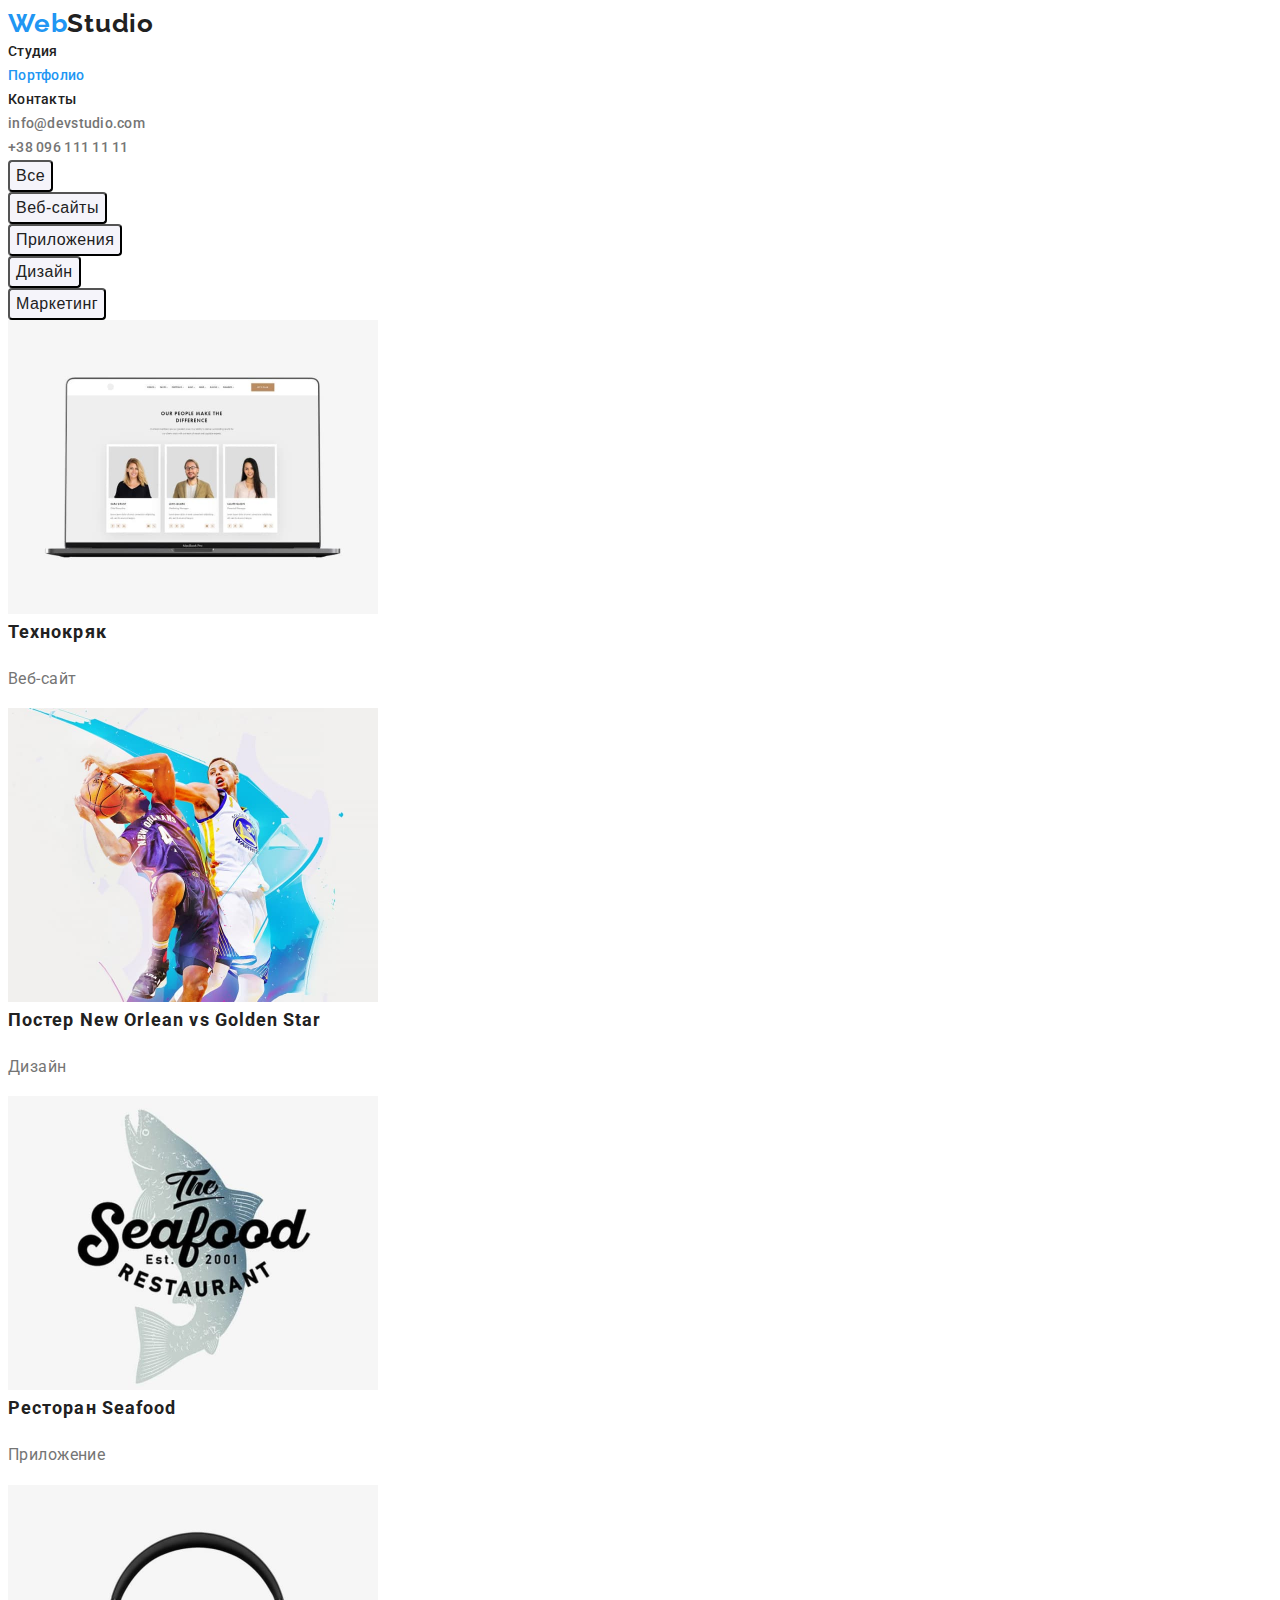
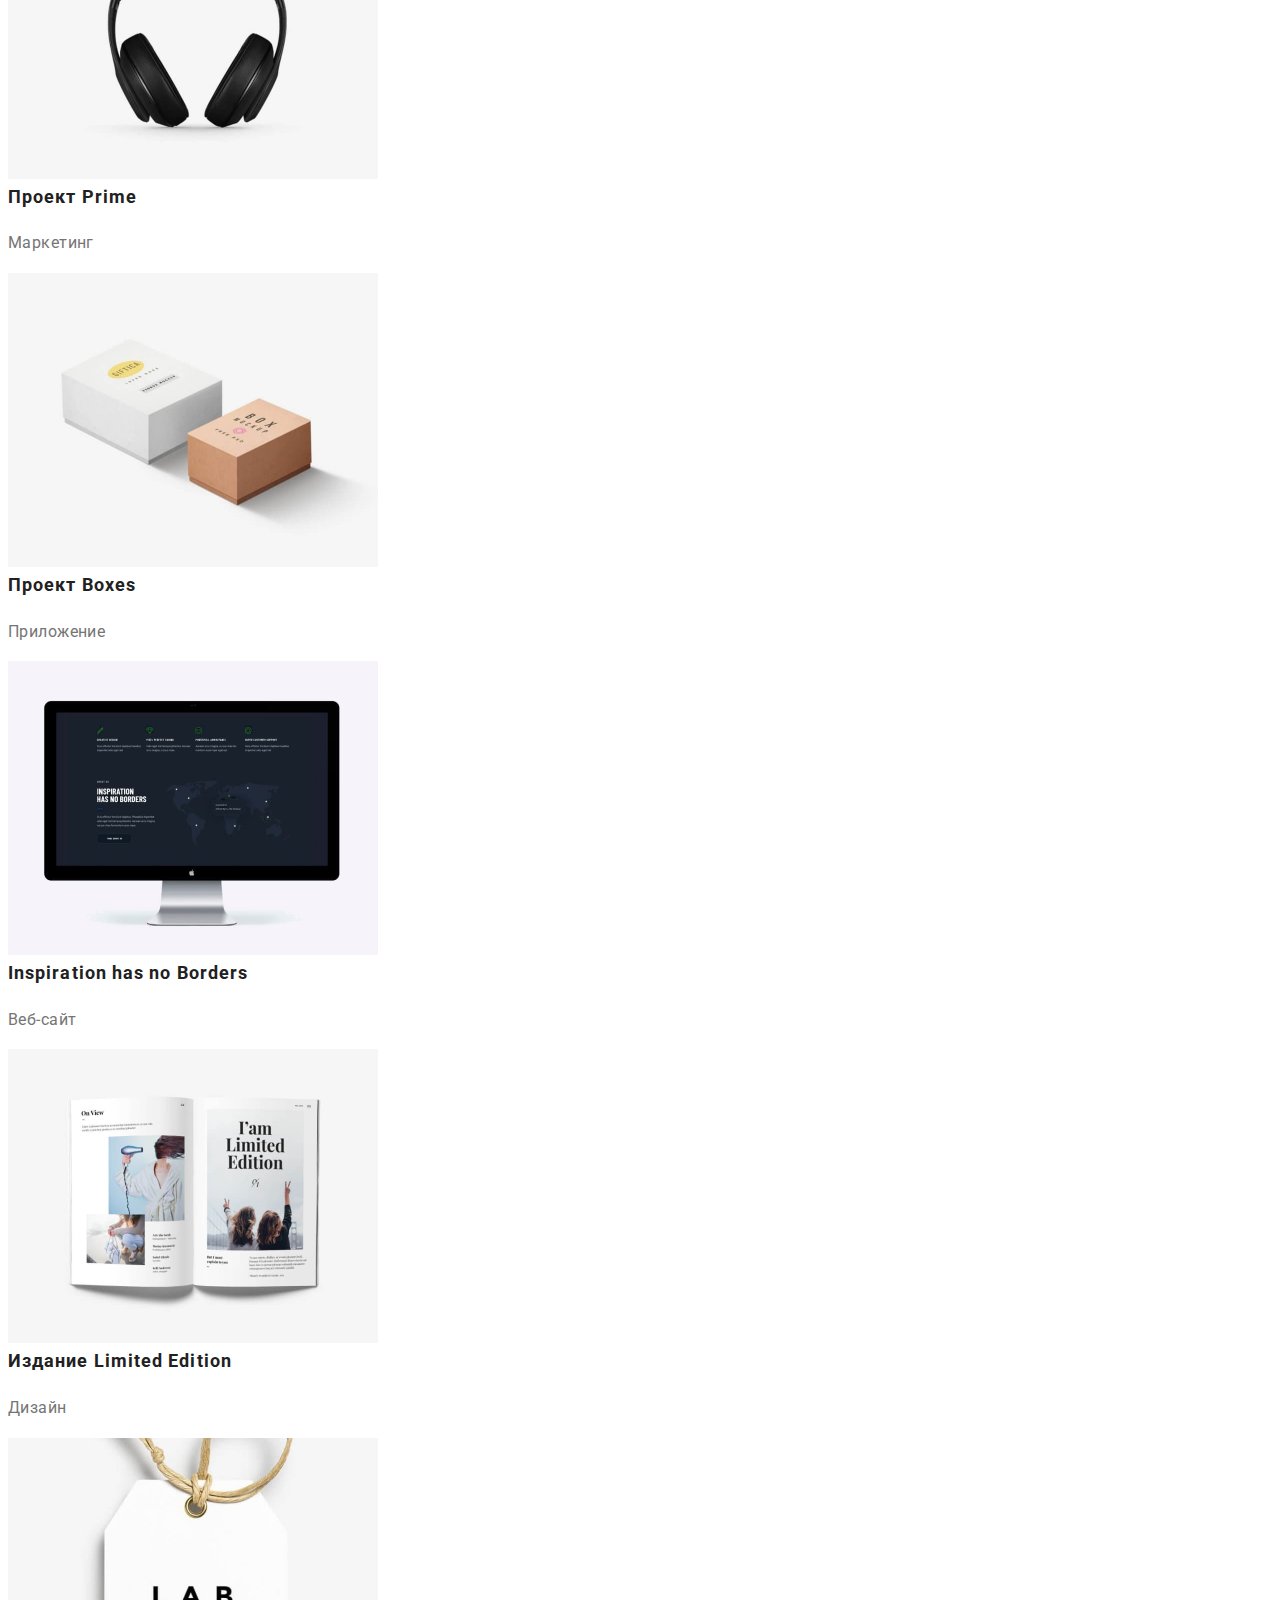
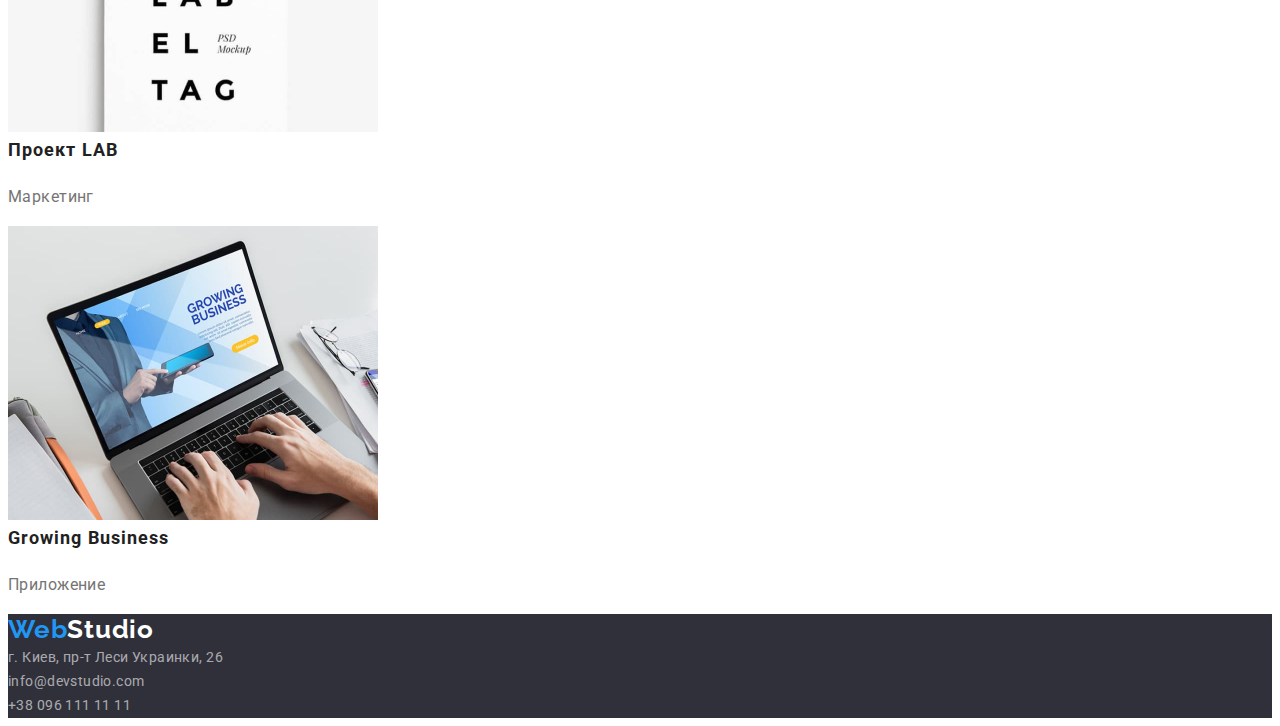
==== commit a4b515f4: "Add files via upload" ====
--- a/portfolio.html
+++ b/portfolio.html
@@ -37,14 +37,14 @@
         <h1 hidden>Портфолио</h1>
         <ul class="filter-list list">
           <li><button class="filter-btn filter-current" type="button">Все</button></li>
-          <li><button class="filter-btn filter-current" type="button">Веб-сайты</button></li>
-          <li><button class="filter-btn filter-current" type="button">Приложения</button></li>
-          <li><button class="filter-btn filter-current" type="button">Дизайн</button></li>
-          <li><button class="filter-btn filter-current" type="button">Маркетинг</button></li>
+          <li><button class="filter-btn" type="button">Веб-сайты</button></li>
+          <li><button class="filter-btn" type="button">Приложения</button></li>
+          <li><button class="filter-btn" type="button">Дизайн</button></li>
+          <li><button class="filter-btn" type="button">Маркетинг</button></li>
         </ul>
              <ul class="list">
           <li>
-            <a href="" target="_blank" rel="noopener, noreferrer, nofollow">
+            <a class="link" href="" target="_blank" rel="noopener, noreferrer, nofollow">
               <img src="./images/web.jpg"
             width="370"
             height="294"
@@ -54,7 +54,7 @@
           </a>
         </li>
         <li>
-          <a href="" target="_blank" rel="noopener, noreferrer, nofollow">
+          <a class="link" href="" target="_blank" rel="noopener, noreferrer, nofollow">
             <img src="./images/design.jpg"
             width="370"
             height="294"
@@ -63,7 +63,7 @@
             <p class="portfolio-item">Дизайн</p>
             </a>
             </li>
-                         <a href="" target="_blank" rel="noopener, noreferrer, nofollow">
+                <li>  <a class="link" href="" target="_blank" rel="noopener, noreferrer, nofollow">
                 <img src="./images/app.jpg"
             width="370"
             height="294"
@@ -72,7 +72,8 @@
             <p class="portfolio-item">Приложение</p>
             </a>
         </li>
-                  <a href="" target="_blank" rel="noopener, noreferrer, nofollow">
+        <li>
+                  <a class="link" href="" target="_blank" rel="noopener, noreferrer, nofollow">
               <img src="./images/marketing.jpg"
             width="370"
             height="294"
@@ -82,7 +83,7 @@
             </a>
         </li>
             <li>
-              <a href="" target="_blank" rel="noopener, noreferrer, nofollow">
+              <a class="link" href="" target="_blank" rel="noopener, noreferrer, nofollow">
               <img src="./images/app2.jpg"
             width="370"
             height="294"
@@ -92,7 +93,7 @@
           </a>
         </li>
             <li>
-              <a href="" target="_blank" rel="noopener, noreferrer, nofollow"> 
+              <a class="link" href="" target="_blank" rel="noopener, noreferrer, nofollow"> 
               <img src="./images/web2.jpg"
             width="370"
             height="294"
@@ -102,7 +103,7 @@
             </a>
         </li>
             <li>
-              <a href="" target="_blank" rel="noopener, noreferrer, nofollow">
+              <a class="link" href="" target="_blank" rel="noopener, noreferrer, nofollow">
               <img src="./images/design2.jpg"
             width="370"
             height="294"
@@ -113,7 +114,7 @@
 
         </li>
             <li>
-              <a href="" target="_blank" rel="noopener, noreferrer, nofollow">
+              <a class="link" href="" target="_blank" rel="noopener, noreferrer, nofollow">
 
               <img src="./images/marketing2.jpg"
             width="370"
@@ -124,7 +125,7 @@
               </a>
         </li>
             <li>
-              <a href="" target="_blank" rel="noopener, noreferrer, nofollow">
+              <a class="link" href="" target="_blank" rel="noopener, noreferrer, nofollow">
               <img src="./images/app3.jpg"
                 width="370"
                 height="294"
@@ -149,6 +150,7 @@
               г. Киев, пр-т Леси Украинки, 26</a
             >
           </li>
+          <li>
           <a href="mailto:info@devstudio.com" class="link address-link"
             >info@devstudio.com</a>
         </li>
--- a/css/styles.css
+++ b/css/styles.css
@@ -1,111 +1,234 @@
-:root{
+:root {
     --primary-text-color: #757575;
     --title-text-color: #212121;
     --accent-color: #2196F3;
     --dark-bg: #2F303A;
-}
-font-family: 'Raleway', sans-serif;
-font-family: 'Roboto', sans-serif;
-html {  
+    --white-color: #ffffff;
+    --btn-bg: #F5F4FA;
+}
+
+/* font-family: 'Raleway', sans-serif;
+font-family: 'Roboto', sans-serif; */
+html {
     box-sizing: border-box;
-  }
-  *,*::after,*::before {
-          box-sizing: inherit;}
-          /* Стили для обнуления верхних отступов у элементов */
-h1,h2,h3,h4,h5,h6,p { 
-     margin-top: 0;}
+}
+
+*,
+*::after,
+*::before {
+    box-sizing: inherit;
+}
+
+/* Стили для обнуления верхних отступов у элементов */
+h1,
+h2,
+h3,
+h4,
+h5,
+h6,
+p {
+    margin-top: 0;
+}
+
 /* Класс для обнуления базовых свойств у списков (ul) */
-.list {    list-style: none;    padding-left: 0;    margin: 0;}
+.list {
+    list-style: none;
+    padding-left: 0;
+    margin: 0;
+}
+
 /* Класс для обнуления базовых свойств у ссылок */
-.link {    text-decoration: none;    color: inherit;}
+.link {
+    text-decoration: none;
+    color: inherit;
+}
+
 /* Свойства для корректного отображения картинок */
-img {    display: block;    max-width: 100%;    height: auto;}
+img {
+    display: block;
+    max-width: 100%;
+    height: auto;
+}
+
 /* Свойства для обнуления курсива у address */
-address {    font-style: normal;    /* or */    font-style: inherit;}
+address {
+    font-style: normal;
+    /* or */
+    font-style: inherit;
+}
 
 body {
     font-family: Roboto, sans-serif;
     font-size: 14px;
     line-height: 1.71;
-    /* or 171% */    
-    letter-spacing: 0.03em;    
-    color: var(--primary-text-color);}
-/* лого */
-.logo {font-family: Raleway;
-    font-style: normal;
-    font-weight: bold;
-    font-size: 26px;
-    line-height: 31px;
-    /* identical to box height */
-    
-    letter-spacing: 0.03em;
-    
-    color: #2196F3;}
-.logo:hover
-{
-    color:  var(--accent-color);
-}
-.span-header {color: var(--title-text-color);
-}
-.header-link {font-family: Roboto;
-    font-style: normal;
-    font-weight: 500;
-    font-size: 14px;
-    line-height: 16px;
-    letter-spacing: 0.02em;}
-.span-footer {color: white;
-}
-/* site nav */
-.site-nav 
-{
-    color: var(--title-text-color);
-}
-.site-nav .link:hover,
-.site-nav .link:focus
-{
-    color: var(--accent-color);
-}
-.site-nav .current{ color: var(--accent-color);}
-/* site adress */
-.address{
-    color: #757575;
-}
-.address :hover,
-.address :focus{
-    color: var(--accent-color); 
-}
-/* HERO */
-.section-hero{
-color: #FFFFFF;
-background-color: #2F303A;
-}
-/*Features */
-.section-title{
+    /* or 171% */
+    letter-spacing: 0.03em;
+    color: var(--primary-text-color);
+}
+
+/* common */
+.button {
+    background-color: var(--accent-color);
+    font-family: Roboto;
+    font-style: normal;
+    font-weight: 700;
+    font-size: 16px;
+    line-height: calc (30/16);
+    letter-spacing: 0.06em;
+    color: var(--white-color);
+    cursor: pointer;
+    border: none;
+}
+
+.section-title {
     font-size: 36px;
     line-height: 1.17;
     text-align: center;
     letter-spacing: 0.03em;
-    
-    color: var(--title-text-color);}
-.title {color: var(--title-text-color);}
-.feature .title{
-    color: var(--title-text-color);
-
-.subtitle{
-    color: var(--primary-text-color);
-}
-.person .title{color: var(--title-text-color);}
-.aside-list.title {
-    color: var(--title-text-color);
-}
+}
+
+.title {
+    color: var(--title-text-color);
+}
+
+/* лого */
+.logo {
+    font-family: Raleway;
+    font-style: normal;
+    font-weight: bold;
+    font-size: 26px;
+    line-height: calc(31 / 26);
+    /* identical to box height */
+
+    letter-spacing: 0.03em;
+
+    color: var(--accent-color);
+}
+
+/* logo */
+.logo-header {
+    color: var(--title-text-color);
+}
+
+.logo-footer {
+    color: var(--white-color);
+}
+
+/* header */
+.site-nav {
+    color: var(--title-text-color);
+}
+
+.header-link {
+    font-weight: 500;
+    line-height: calc(16 / 14);
+    letter-spacing: 0.02em;
+}
+
+.header-link:hover,
+.header-link:focus {
+    color: var(--accent-color);
+}
+
+.site-nav .current {
+    color: var(--accent-color);
+}
+
+
+
+/* HERO */
+.section-hero {
+    color: var(--white-color);
+    background-color: var(--dark-bg);
+}
+
+.hero-title {
+    font-weight: 900;
+    font-size: 44px;
+    line-height: calc(60 / 44);
+    /* or 136% */
+    text-align: center;
+    letter-spacing: 0.06em;
+    text-transform: uppercase;
+}
+
+/* feature */
+.feature-title {
+    font-size: 14px;
+    line-height: calc(16/14);
+    letter-spacing: 0.03em;
+    text-transform: uppercase;
+    color: var(--title-text-color);
+}
+
+/* person */
+.person-title,
+.person-text {
+    font-size: 16px;
+    line-height: calc (19/16);
+}
+
+.person-title {
+    font-weight: 500;
+}
+
+.person-text {}
+
 /* footer */
-.footer{background-color: var(--dark-bg);}
-.footer-logo{  
-      color: #2196F3
-    }
-.footer-logo:hover{color: var(--accent-color);}
-.button {basckground-color: #2196F3;
-color: white;}
-.list .title {color: var(--title-text-color);}
-.address-link {color: rgba(255, 255, 255, 0.6);}
-.address-link [target="_blank"] {color:white}
+.footer {
+    background-color: var(--dark-bg);
+}
+
+.footer-logo {
+    color: #2196F3
+}
+
+.footer-logo:hover {
+    color: var(--accent-color);
+}
+
+.hero-btn {
+    padding: 10px 32px;
+}
+
+/* site adress */
+
+.address-link {
+    color: rgba(255, 255, 255, 0.6);
+}
+
+.address-link [target="_blank"] {
+    color: var(--white-color)
+}
+
+/* portfolio */
+.filter-btn {
+    font-size: 16px;
+    line-height: calc(26/16);
+    text-align: center;
+    letter-spacing: 0.03em;
+    color: var(--title-text-color);
+    background: var(--btn-bg);
+    border-radius: 4px;
+}
+
+.filter-current:hover,
+.filter-current:focus {
+    color: var(--white-color);
+    background-color: var(--accent-color);
+}
+
+.portfolio-title {
+    font-style: normal;
+    font-weight: bold;
+    font-size: 18px;
+    line-height: calc(36 / 18);
+    letter-spacing: 0.06em;
+}
+
+.portfolio-item {
+    font-style: normal;
+    font-weight: normal;
+    font-size: 16px;
+    line-height: calc (30/16);
+}